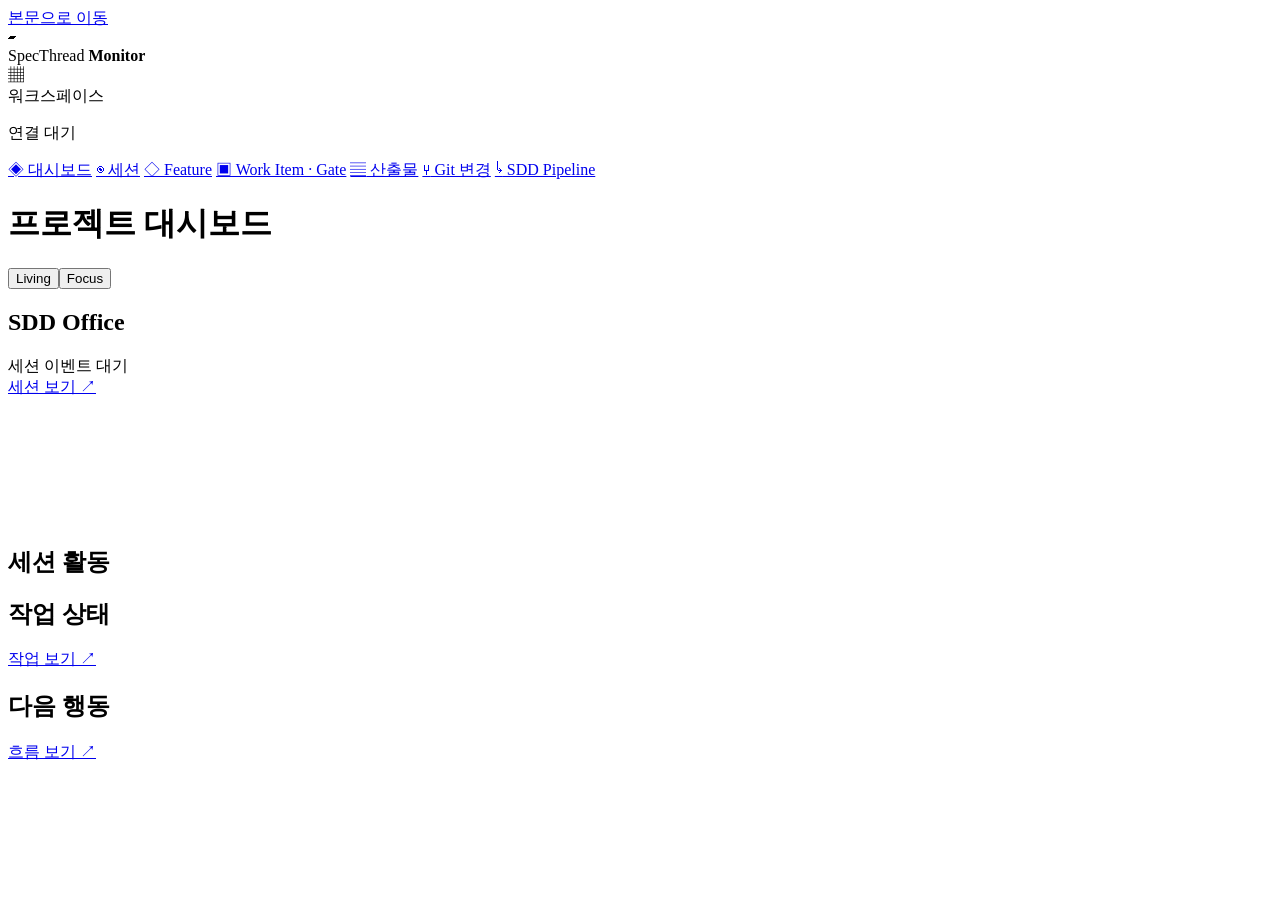
==== monitor/specthread_monitor/ui/index.html @ 231dfa58 "Improve Monitor installation, session linking, and SDD preflight" ====
<!doctype html>
<html lang="ko">
<head>
  <meta charset="utf-8">
  <meta name="viewport" content="width=device-width, initial-scale=1">
  <title>SpecThread Monitor</title>
  <link rel="stylesheet" href="/style.css">
  <script src="/app.js" defer></script>
</head>
<body>
  <a class="skip" href="#overview">본문으로 이동</a>
  <div class="layout">
    <aside class="rail">
      <div class="brand"><span class="mark" aria-hidden="true">▰</span><div>SpecThread <strong>Monitor</strong></div></div>
      <div class="workspace"><span class="workspace-icon" aria-hidden="true">▦</span><div><span class="caption">워크스페이스</span><p id="project-name" class="project">연결 대기</p></div></div>
      <nav aria-label="모니터 탐색">
        <a href="#overview"><span aria-hidden="true">◈</span> 대시보드</a>
        <a href="#sessions"><span aria-hidden="true">◉</span> 세션</a>
        <a href="#features"><span aria-hidden="true">◇</span> Feature</a>
        <a href="#work-items"><span aria-hidden="true">▣</span> Work Item · Gate</a>
        <a href="#artifacts"><span aria-hidden="true">▤</span> 산출물</a>
        <a href="#changes"><span aria-hidden="true">⑂</span> Git 변경</a>
        <a href="#pipeline"><span aria-hidden="true">↳</span> SDD Pipeline</a>
      </nav>
    </aside>
    <main id="main" tabindex="-1">
      <header class="top">
        <div><p id="observed" class="muted"></p><h1 id="page-title">프로젝트 대시보드</h1></div>
        <div class="header-actions">
          <p id="connection" role="status"></p>
          <div class="modes" role="group" aria-label="표시 모드"><button id="living-mode" aria-pressed="true">Living</button><button id="focus-mode" aria-pressed="false">Focus</button></div>
        </div>
      </header>
      <div id="overview" data-page>
        <div id="metrics" class="metrics" aria-label="진행 및 검증 지표"></div>
        <div class="dashboard">
          <div class="stack">
            <section class="panel office" aria-labelledby="office-heading">
              <div class="panel-heading"><div><h2 id="office-heading">SDD Office</h2><span id="office-signal" class="muted">세션 이벤트 대기</span></div><a class="jump" href="#sessions">세션 보기 ↗</a></div>
              <canvas id="office" width="360" height="124" aria-hidden="true"></canvas>
            </section>
            <section class="panel activity" aria-labelledby="activity-heading">
              <div class="panel-heading"><h2 id="activity-heading">세션 활동</h2><span id="session-scope" class="muted"></span></div>
              <div id="session-cards" class="session-cards"></div>
            </section>
          </div>
          <div class="stack">
            <section class="panel distribution" aria-labelledby="distribution-heading">
              <div class="panel-heading"><h2 id="distribution-heading">작업 상태</h2><a class="jump" href="#work-items">작업 보기 ↗</a></div>
              <div id="work-distribution"></div>
            </section>
            <section class="panel gate-alert" id="session-gate-panel" hidden aria-labelledby="session-gate-heading">
              <div class="panel-heading"><h2 id="session-gate-heading">세션 Gate</h2><a class="jump" href="#work-items">Gate 보기 ↗</a></div>
              <div id="session-gate-data"></div>
            </section>
            <section class="panel next" aria-labelledby="next-heading">
              <div class="panel-heading"><h2 id="next-heading">다음 행동</h2><a class="jump" href="#pipeline">흐름 보기 ↗</a></div>
              <div id="action-data"></div>
            </section>
          </div>
        </div>
      </div>
      <section class="panel detail-page" id="sessions" data-page hidden aria-label="세션 상세"><div id="session-data"></div></section>
      <section class="panel detail-page" id="features" data-page hidden aria-label="Feature 상세"><div id="feature-data"></div></section>
      <section class="panel detail-page" id="work-items" data-page hidden aria-label="Work Item과 Gate 상세"><div id="work-data"></div></section>
      <section class="panel detail-page" id="artifacts" data-page hidden aria-label="산출물 상세">
        <div class="explorer">
          <div><label class="search-label" for="artifact-filter">경로 검색</label><input id="artifact-filter" type="search" placeholder="예: spec.md"><div id="artifact-data"></div></div>
          <div class="preview" id="artifact-preview"><h2 id="artifact-title">파일 내용</h2><p id="artifact-path" class="muted">왼쪽에서 파일을 선택하세요.</p><pre id="artifact-text" tabindex="0" aria-labelledby="artifact-title" hidden></pre></div>
        </div>
      </section>
      <section class="panel detail-page" id="changes" data-page hidden aria-label="Git 변경 상세">
        <div id="change-data"></div>
        <div id="diff-display" hidden><h2 id="diff-title"></h2><pre id="patch" tabindex="0" aria-labelledby="diff-title"></pre></div>
      </section>
      <section class="panel detail-page" id="pipeline" data-page hidden aria-label="SDD Pipeline 상세"><div id="pipeline-data"></div><h2>다음 행동</h2><div id="pipeline-actions"></div></section>
    </main>
  </div>
</body>
</html>
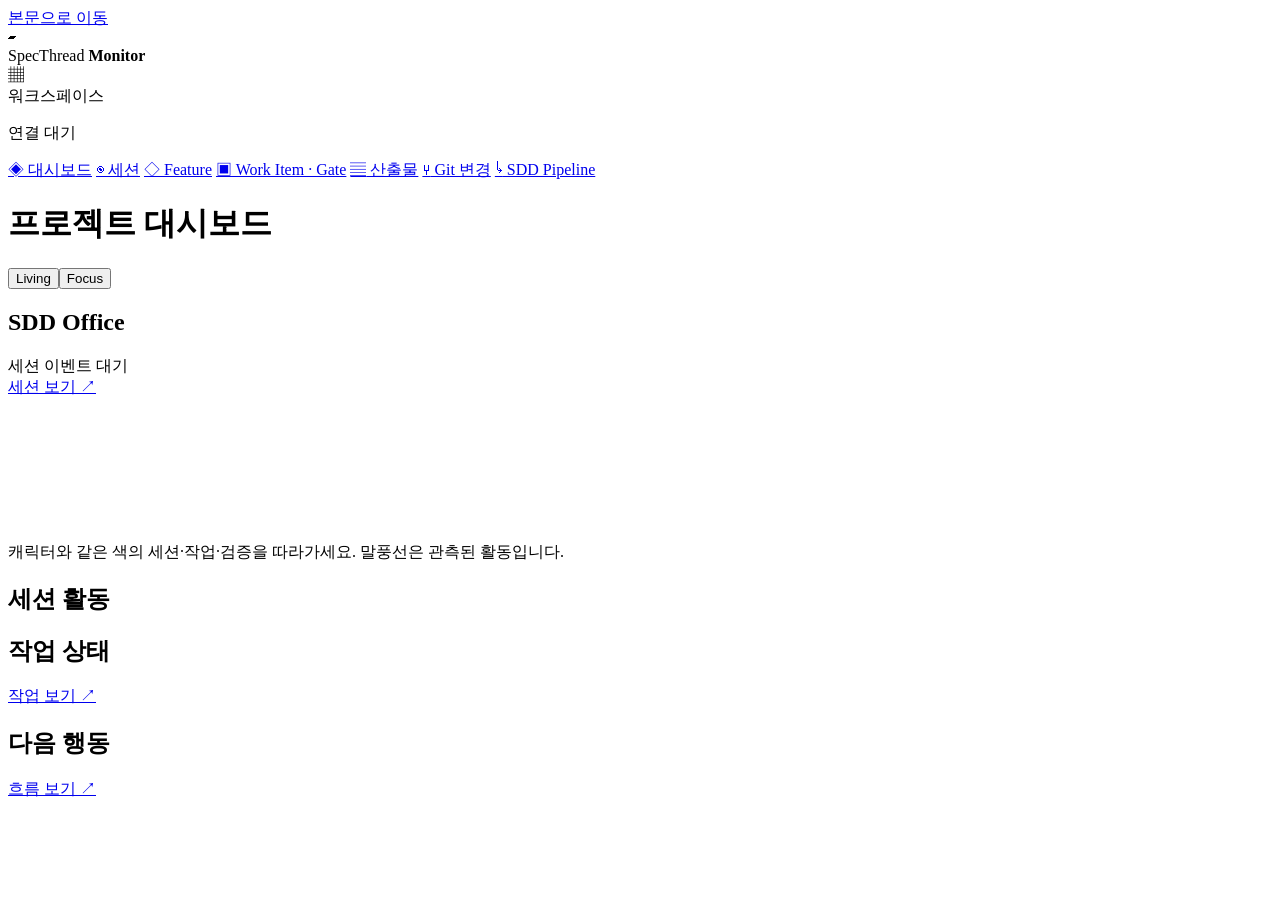
==== commit b5a3852d: "feat: add risk-based verification profiles and improve monitor" ====
--- a/monitor/specthread_monitor/ui/index.html
+++ b/monitor/specthread_monitor/ui/index.html
@@ -5,6 +5,7 @@
   <meta name="viewport" content="width=device-width, initial-scale=1">
   <title>SpecThread Monitor</title>
   <link rel="stylesheet" href="/style.css">
+  <script src="/details.js" defer></script>
   <script src="/app.js" defer></script>
 </head>
 <body>
@@ -37,7 +38,7 @@
           <div class="stack">
             <section class="panel office" aria-labelledby="office-heading">
               <div class="panel-heading"><div><h2 id="office-heading">SDD Office</h2><span id="office-signal" class="muted">세션 이벤트 대기</span></div><a class="jump" href="#sessions">세션 보기 ↗</a></div>
-              <canvas id="office" width="360" height="124" aria-hidden="true"></canvas>
+              <div class="office-stage"><canvas id="office" width="360" height="124" aria-hidden="true"></canvas><div id="office-bubbles" aria-label="캐릭터별 최근 작업"></div></div><p class="muted office-note">캐릭터와 같은 색의 세션·작업·검증을 따라가세요. 말풍선은 관측된 활동입니다.</p>
             </section>
             <section class="panel activity" aria-labelledby="activity-heading">
               <div class="panel-heading"><h2 id="activity-heading">세션 활동</h2><span id="session-scope" class="muted"></span></div>
@@ -50,7 +51,7 @@
               <div id="work-distribution"></div>
             </section>
             <section class="panel gate-alert" id="session-gate-panel" hidden aria-labelledby="session-gate-heading">
-              <div class="panel-heading"><h2 id="session-gate-heading">세션 Gate</h2><a class="jump" href="#work-items">Gate 보기 ↗</a></div>
+              <div class="panel-heading"><h2 id="session-gate-heading">사용자 확인 · Gate</h2><a class="jump" href="#work-items">Gate 보기 ↗</a></div>
               <div id="session-gate-data"></div>
             </section>
             <section class="panel next" aria-labelledby="next-heading">
@@ -60,20 +61,20 @@
           </div>
         </div>
       </div>
-      <section class="panel detail-page" id="sessions" data-page hidden aria-label="세션 상세"><div id="session-data"></div></section>
-      <section class="panel detail-page" id="features" data-page hidden aria-label="Feature 상세"><div id="feature-data"></div></section>
-      <section class="panel detail-page" id="work-items" data-page hidden aria-label="Work Item과 Gate 상세"><div id="work-data"></div></section>
+      <section class="panel detail-page" id="sessions" data-page hidden aria-label="세션 상세"><div class="page-intro"><h2>무슨 일을 하는 세션인가요?</h2><p>주제를 고르면 작업 폴더, 연결된 검증과 활동 흐름을 확인할 수 있습니다.</p></div><div class="session-toolbar"><p class="muted">종료된 세션도 보존 범위 안에서 확인할 수 있습니다.</p><label><input id="show-permissions" type="checkbox"> 권한 확인 이벤트도 보기</label></div><div id="session-data"></div></section>
+      <section class="panel detail-page" id="features" data-page hidden aria-label="Feature 상세"><div class="page-intro"><h2>기능별 진행과 연결 관계</h2><p>태스크 진척을 비교하고, 선택한 기능의 의존 관계와 관련 작업을 따라가세요.</p></div><div id="feature-data"></div></section>
+      <section class="panel detail-page" id="work-items" data-page hidden aria-label="Work Item과 Gate 상세"><div class="page-intro"><h2>작업의 결과와 검증 근거</h2><p>작업 상태를 고르고 필수 Gate, 실행 이력과 증거를 확인하세요.</p></div><div id="work-data"></div></section>
       <section class="panel detail-page" id="artifacts" data-page hidden aria-label="산출물 상세">
+        <div class="page-intro"><h2>설계와 실행 근거 찾아보기</h2><p>문서 종류나 경로로 좁힌 뒤 파일을 선택해 읽을 수 있습니다.</p></div><div id="artifact-summary" class="summary-strip"></div>
         <div class="explorer">
-          <div><label class="search-label" for="artifact-filter">경로 검색</label><input id="artifact-filter" type="search" placeholder="예: spec.md"><div id="artifact-data"></div></div>
-          <div class="preview" id="artifact-preview"><h2 id="artifact-title">파일 내용</h2><p id="artifact-path" class="muted">왼쪽에서 파일을 선택하세요.</p><pre id="artifact-text" tabindex="0" aria-labelledby="artifact-title" hidden></pre></div>
+          <div><label class="search-label" for="artifact-filter">경로 검색</label><input id="artifact-filter" type="search" placeholder="예: spec.md"><select id="artifact-kind" aria-label="산출물 종류"><option value="">모든 종류</option><option value="spec">명세</option><option value="plan">계획</option><option value="tasks">태스크</option><option value="baseline">Baseline</option><option value="changed">변경된 파일</option></select><div id="artifact-data"></div></div>
+          <div class="preview" id="artifact-preview"><div class="panel-heading"><h2 id="artifact-title">파일 내용</h2><button id="artifact-refresh" type="button" disabled>다시 읽기</button></div><div id="artifact-meta" class="tag-row"></div><p id="artifact-path" class="muted">왼쪽에서 파일을 선택하세요.</p><pre id="artifact-text" tabindex="0" aria-labelledby="artifact-title" hidden></pre></div>
         </div>
       </section>
       <section class="panel detail-page" id="changes" data-page hidden aria-label="Git 변경 상세">
-        <div id="change-data"></div>
-        <div id="diff-display" hidden><h2 id="diff-title"></h2><pre id="patch" tabindex="0" aria-labelledby="diff-title"></pre></div>
+        <div class="page-intro"><h2>어떤 파일이 바뀌었나요?</h2><p>작업 트리와 스테이징을 구분하고 선택한 파일의 diff만 확인합니다.</p></div><div id="change-data"></div>
       </section>
-      <section class="panel detail-page" id="pipeline" data-page hidden aria-label="SDD Pipeline 상세"><div id="pipeline-data"></div><h2>다음 행동</h2><div id="pipeline-actions"></div></section>
+      <section class="panel detail-page" id="pipeline" data-page hidden aria-label="SDD Pipeline 상세"><div class="page-intro"><h2>프로젝트 흐름과 다음 판단</h2><p>단계별 기록을 선택해 확인하세요. 여러 기능이 동시에 진행될 수 있으며 자동으로 다음 단계를 실행하지 않습니다.</p></div><div id="pipeline-data"></div><h2>다음 행동</h2><div id="pipeline-actions"></div></section>
     </main>
   </div>
 </body>
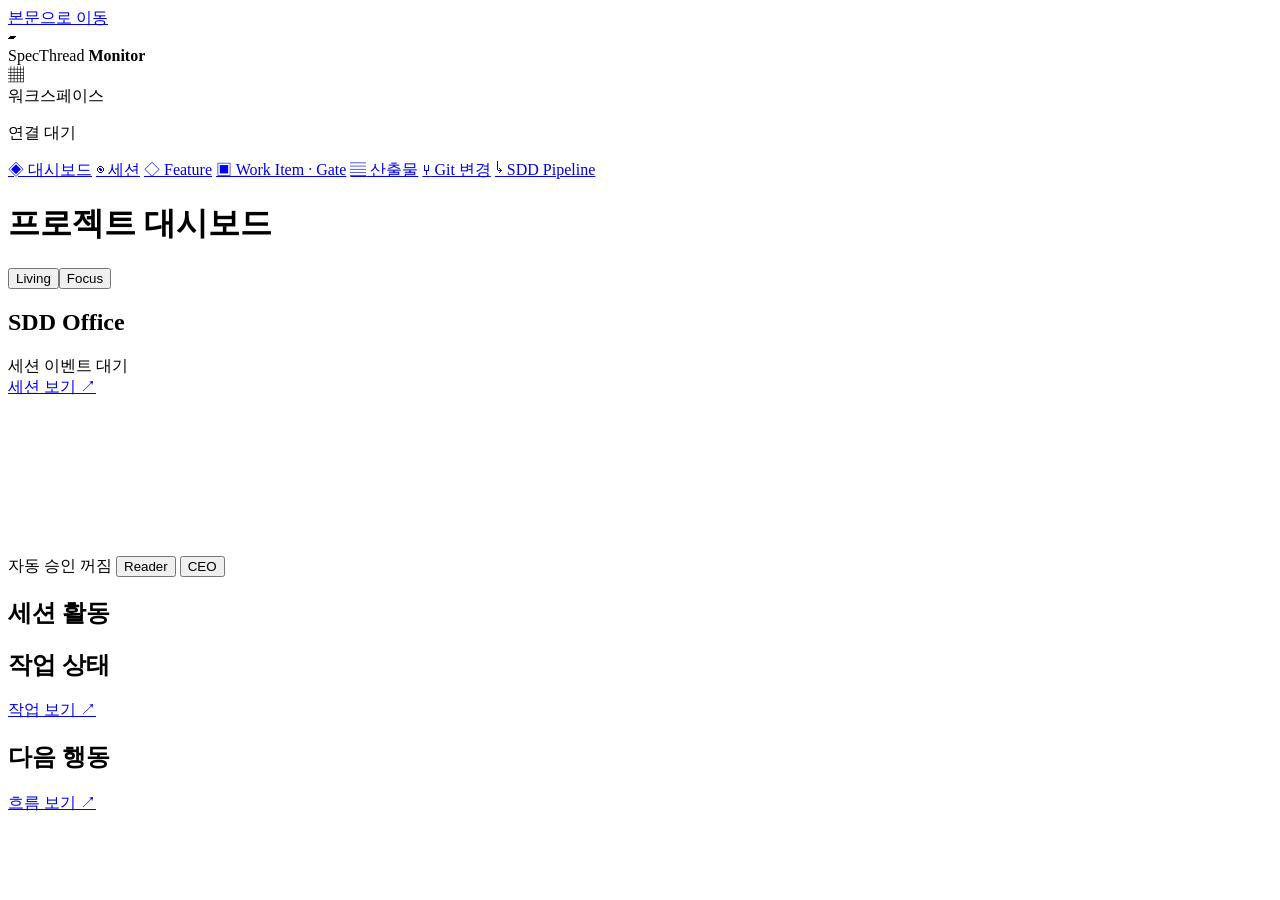
==== commit 522979c4: "Connect Monitor Office roles to delegated approvals" ====
--- a/monitor/specthread_monitor/ui/index.html
+++ b/monitor/specthread_monitor/ui/index.html
@@ -34,12 +34,25 @@
       </header>
       <div id="overview" data-page>
         <div id="metrics" class="metrics" aria-label="진행 및 검증 지표"></div>
+        <section class="panel office" aria-labelledby="office-heading">
+          <div class="panel-heading">
+            <div><h2 id="office-heading">SDD Office</h2><span id="office-signal" class="muted">세션 이벤트 대기</span></div>
+            <a class="jump" href="#sessions">세션 보기 ↗</a>
+          </div>
+          <div class="office-scroll">
+            <div class="office-stage">
+              <canvas id="office" width="480" height="154" aria-hidden="true"></canvas>
+              <div id="office-bubbles" aria-label="캐릭터별 최근 작업"></div>
+            </div>
+          </div>
+          <div class="office-controls" aria-label="관리자 캐릭터">
+            <span class="muted"><span id="reader-status" role="status">자동 승인 꺼짐</span></span>
+            <button type="button" id="reader-seat" aria-pressed="false">Reader</button>
+            <button type="button" id="ceo-seat" aria-pressed="false">CEO</button>
+          </div>
+        </section>
         <div class="dashboard">
           <div class="stack">
-            <section class="panel office" aria-labelledby="office-heading">
-              <div class="panel-heading"><div><h2 id="office-heading">SDD Office</h2><span id="office-signal" class="muted">세션 이벤트 대기</span></div><a class="jump" href="#sessions">세션 보기 ↗</a></div>
-              <div class="office-stage"><canvas id="office" width="360" height="124" aria-hidden="true"></canvas><div id="office-bubbles" aria-label="캐릭터별 최근 작업"></div></div><p class="muted office-note">캐릭터와 같은 색의 세션·작업·검증을 따라가세요. 말풍선은 관측된 활동입니다.</p>
-            </section>
             <section class="panel activity" aria-labelledby="activity-heading">
               <div class="panel-heading"><h2 id="activity-heading">세션 활동</h2><span id="session-scope" class="muted"></span></div>
               <div id="session-cards" class="session-cards"></div>
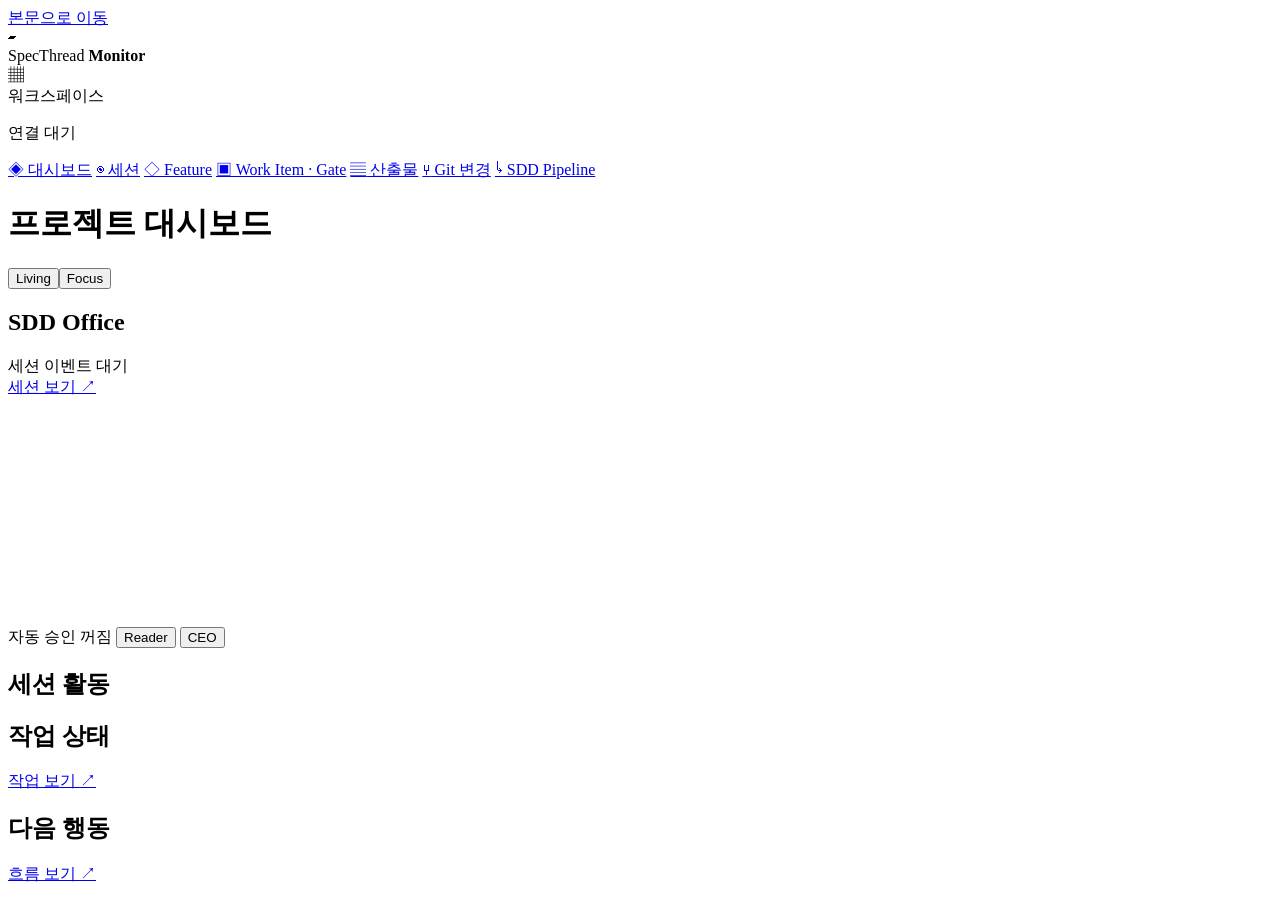
==== commit 811f1df2: "Refine Monitor office layout and character patrols" ====
--- a/monitor/specthread_monitor/ui/index.html
+++ b/monitor/specthread_monitor/ui/index.html
@@ -41,8 +41,9 @@
           </div>
           <div class="office-scroll">
             <div class="office-stage">
-              <canvas id="office" width="480" height="154" aria-hidden="true"></canvas>
+              <canvas id="office" width="420" height="225" aria-hidden="true"></canvas>
               <div id="office-bubbles" aria-label="캐릭터별 최근 작업"></div>
+              <div class="office-roles" aria-hidden="true"><span id="office-reader" hidden>Reader</span><span id="office-ceo" hidden>CEO</span></div>
             </div>
           </div>
           <div class="office-controls" aria-label="관리자 캐릭터">
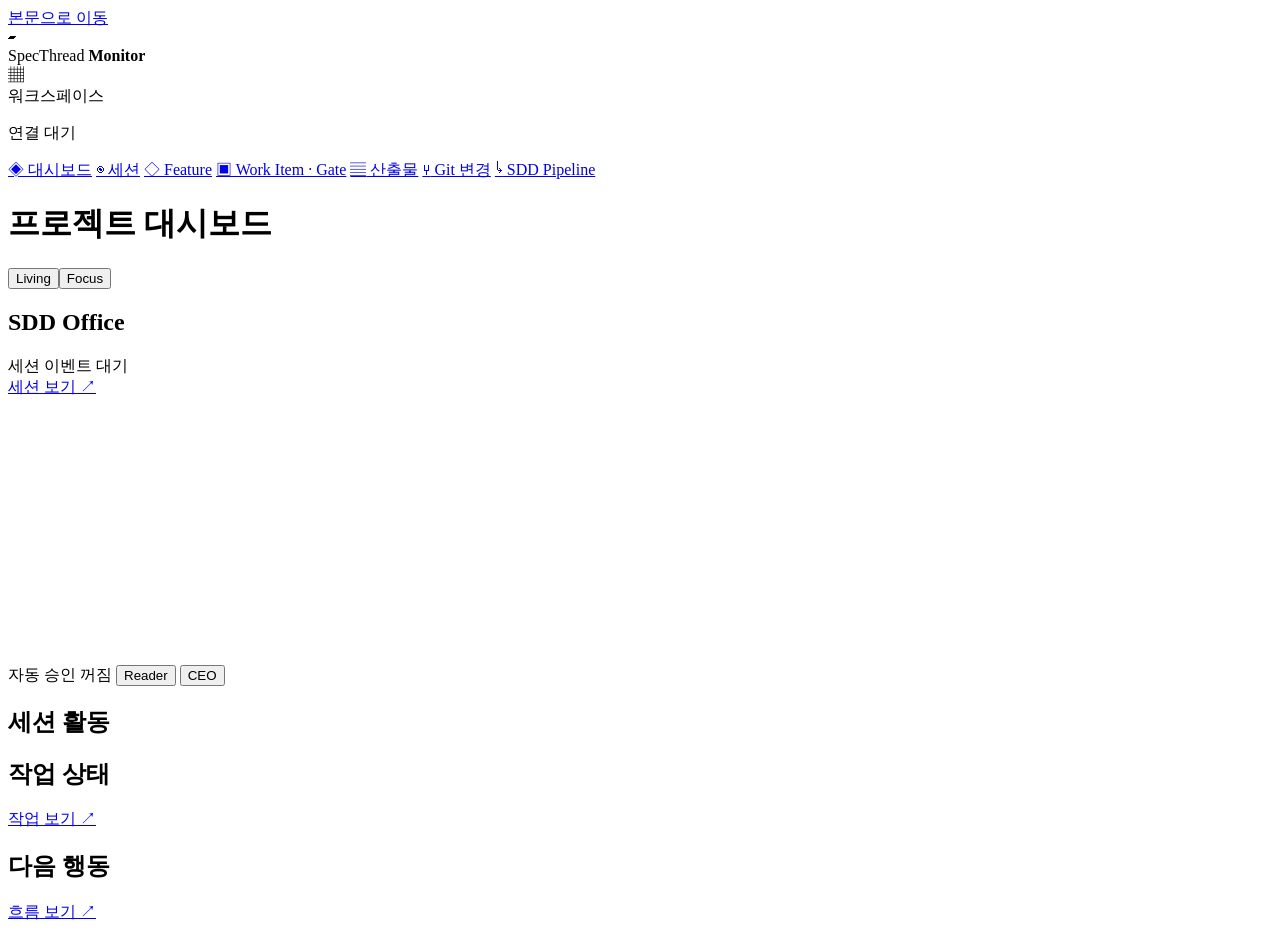
==== commit 54305051: "Refresh Monitor office with seated characters and event gestures" ====
--- a/monitor/specthread_monitor/ui/index.html
+++ b/monitor/specthread_monitor/ui/index.html
@@ -34,31 +34,30 @@
       </header>
       <div id="overview" data-page>
         <div id="metrics" class="metrics" aria-label="진행 및 검증 지표"></div>
-        <section class="panel office" aria-labelledby="office-heading">
-          <div class="panel-heading">
-            <div><h2 id="office-heading">SDD Office</h2><span id="office-signal" class="muted">세션 이벤트 대기</span></div>
-            <a class="jump" href="#sessions">세션 보기 ↗</a>
-          </div>
-          <div class="office-scroll">
-            <div class="office-stage">
-              <canvas id="office" width="420" height="225" aria-hidden="true"></canvas>
-              <div id="office-bubbles" aria-label="캐릭터별 최근 작업"></div>
-              <div class="office-roles" aria-hidden="true"><span id="office-reader" hidden>Reader</span><span id="office-ceo" hidden>CEO</span></div>
+        <div class="office-showcase">
+          <section class="panel office" aria-labelledby="office-heading">
+            <div class="panel-heading">
+              <div><h2 id="office-heading">SDD Office</h2><span id="office-signal" class="muted">세션 이벤트 대기</span></div>
+              <a class="jump" href="#sessions">세션 보기 ↗</a>
             </div>
-          </div>
-          <div class="office-controls" aria-label="관리자 캐릭터">
-            <span class="muted"><span id="reader-status" role="status">자동 승인 꺼짐</span></span>
-            <button type="button" id="reader-seat" aria-pressed="false">Reader</button>
-            <button type="button" id="ceo-seat" aria-pressed="false">CEO</button>
-          </div>
-        </section>
-        <div class="dashboard">
-          <div class="stack">
-            <section class="panel activity" aria-labelledby="activity-heading">
-              <div class="panel-heading"><h2 id="activity-heading">세션 활동</h2><span id="session-scope" class="muted"></span></div>
-              <div id="session-cards" class="session-cards"></div>
-            </section>
-          </div>
+            <div class="office-scroll">
+              <div class="office-stage">
+                <canvas id="office" width="420" height="263" aria-hidden="true"></canvas>
+                <div id="office-bubbles" aria-label="캐릭터별 최근 작업"></div>
+              </div>
+            </div>
+            <div class="office-controls" aria-label="관리자 캐릭터">
+              <span class="muted"><span id="reader-status" role="status">자동 승인 꺼짐</span></span>
+              <button type="button" id="reader-seat" aria-pressed="false">Reader</button>
+              <button type="button" id="ceo-seat" aria-pressed="false">CEO</button>
+            </div>
+          </section>
+          <section class="panel activity" aria-labelledby="activity-heading">
+            <div class="panel-heading"><h2 id="activity-heading">세션 활동</h2><span id="session-scope" class="muted"></span></div>
+            <div id="session-cards" class="session-cards"></div>
+          </section>
+        </div>
+        <div class="dashboard office-summary">
           <div class="stack">
             <section class="panel distribution" aria-labelledby="distribution-heading">
               <div class="panel-heading"><h2 id="distribution-heading">작업 상태</h2><a class="jump" href="#work-items">작업 보기 ↗</a></div>
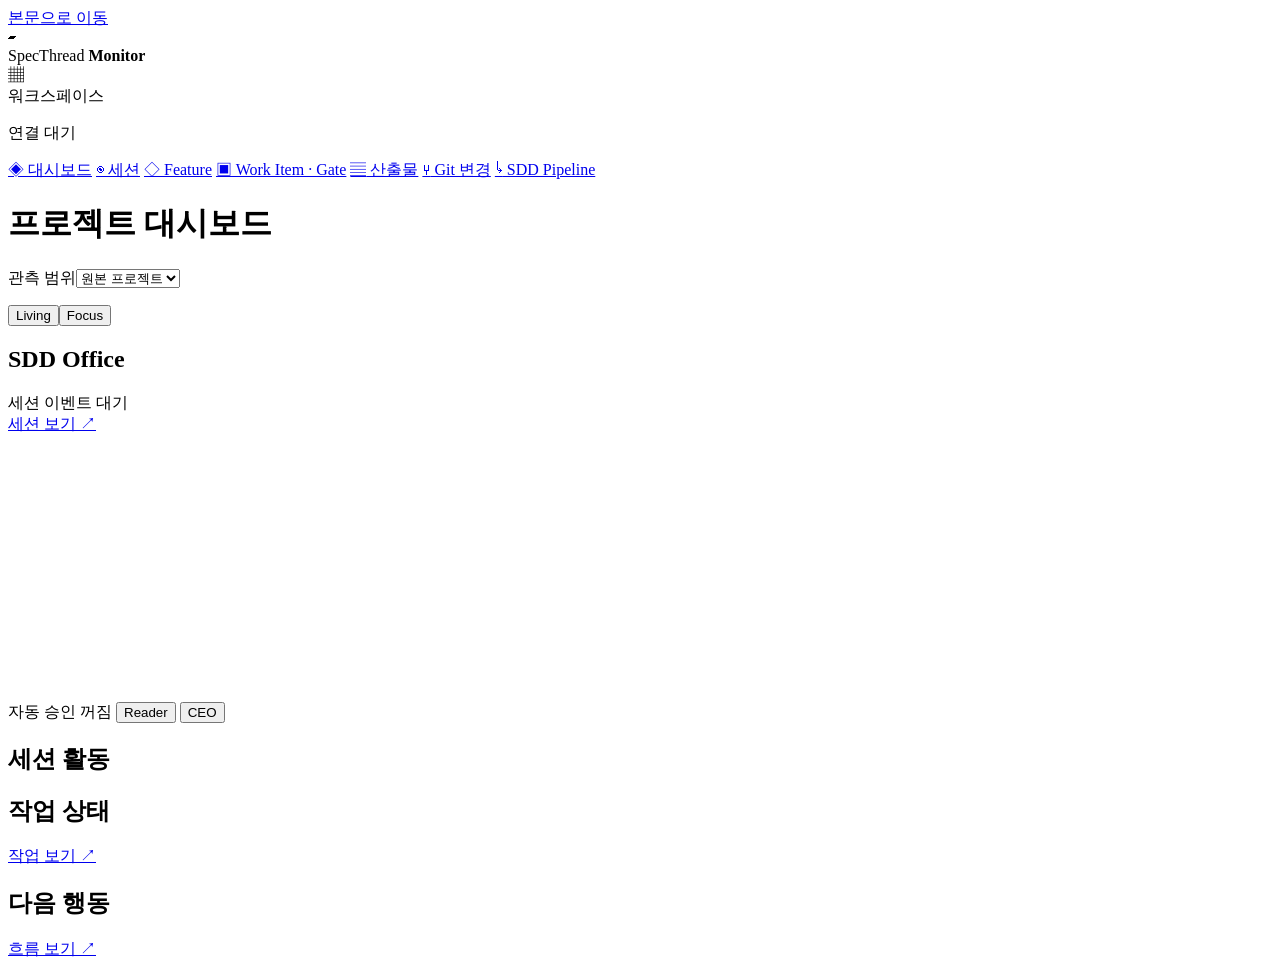
==== commit 280f6b3f: "Add isolated workspaces and cooperative Core concurrency" ====
--- a/monitor/specthread_monitor/ui/index.html
+++ b/monitor/specthread_monitor/ui/index.html
@@ -28,7 +28,7 @@
       <header class="top">
         <div><p id="observed" class="muted"></p><h1 id="page-title">프로젝트 대시보드</h1></div>
         <div class="header-actions">
-          <p id="connection" role="status"></p>
+          <p id="connection" role="status"></p><label for="workspace-scope">관측 범위</label><select id="workspace-scope" aria-label="관측 범위"><option value="">원본 프로젝트</option></select><p id="workspace-note" class="muted"></p>
           <div class="modes" role="group" aria-label="표시 모드"><button id="living-mode" aria-pressed="true">Living</button><button id="focus-mode" aria-pressed="false">Focus</button></div>
         </div>
       </header>
